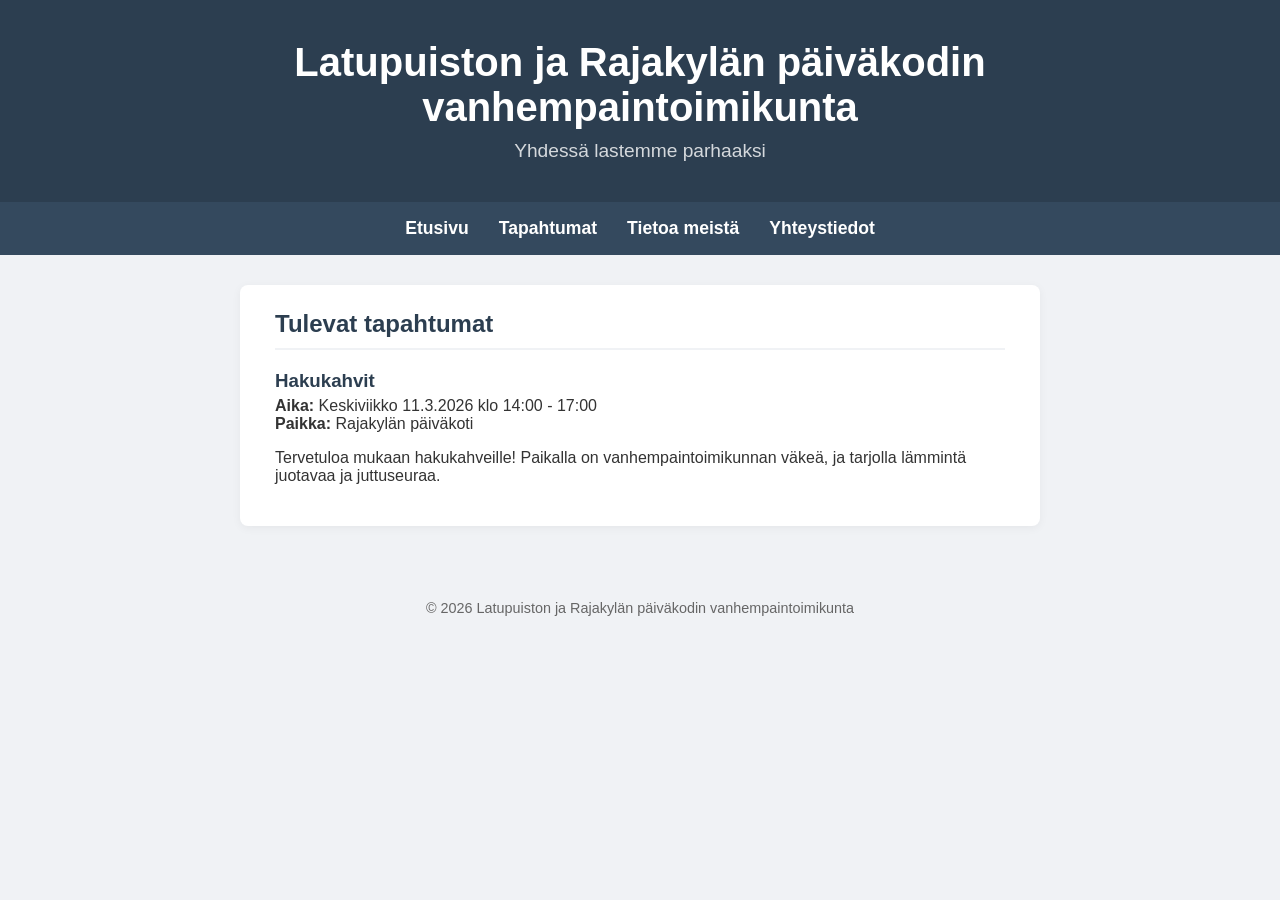
==== tapahtumat.html @ c9346e57 "Päivitys v.1.0" ====
<!DOCTYPE html>
<html lang="fi">
<head>
    <meta charset="UTF-8">
    <meta name="viewport" content="width=device-width, initial-scale=1.0">
    <title>Tapahtumat - Latupuiston ja Rajakylän päiväkodin vanhempaintoimikunta</title>
    <link rel="stylesheet" href="tyyli.css">
</head>
<body>
    
    <header>
        <h1>Latupuiston ja Rajakylän päiväkodin<br>vanhempaintoimikunta</h1>
        <p>Yhdessä lastemme parhaaksi</p>
    </header>

    <nav>
        <a href="index.html">Etusivu</a>
        <a href="tapahtumat.html">Tapahtumat</a>
        <a href="tietoa.html">Tietoa meistä</a>
        <a href="#">Yhteystiedot</a>
    </nav>

    <main>
        <section>
            <h2>Tulevat tapahtumat</h2>
            
            <article>
                <h3 style="color: #2c3e50; margin-bottom: 5px;">Hakukahvit</h3>
                <p style="margin-top: 0;">
                    <strong>Aika:</strong> Keskiviikko 11.3.2026 klo 14:00 - 17:00<br>
                    <strong>Paikka:</strong> Rajakylän päiväkoti
                </p>
                <p>Tervetuloa mukaan hakukahveille! Paikalla on vanhempaintoimikunnan väkeä, ja tarjolla lämmintä juotavaa ja juttuseuraa.</p>
            </article>

        </section>
    </main>

    <footer>
        <p>&copy; 2026 Latupuiston ja Rajakylän päiväkodin vanhempaintoimikunta</p>
    </footer>

</body>
</html>
---- tyyli.css ----
/* Perusasetukset */
body {
    font-family: 'Segoe UI', Tahoma, Geneva, Verdana, sans-serif;
    margin: 0;
    padding: 0;
    background-color: #f0f2f5;
    color: #333;
}

/* Ylätunnisteen tyyli */
header {
    background-color: #2c3e50;
    color: white;
    text-align: center;
    padding: 2.5rem 0;
}

header h1 {
    margin: 0;
    font-size: 2.5rem;
}

header p {
    margin: 10px 0 0 0;
    font-size: 1.2rem;
    opacity: 0.8;
}

/* Valikon tyyli */
nav {
    background-color: #34495e;
    display: flex;
    justify-content: center;
    padding: 1rem;
}

nav a {
    color: white;
    text-decoration: none;
    margin: 0 15px;
    font-weight: bold;
    font-size: 1.1rem;
}

nav a:hover {
    color: #f39c12; /* Muuttuu oranssiksi kun hiiri viedään päälle */
}

/* Pääsisällön tyyli */
main {
    max-width: 800px;
    margin: 30px auto;
    padding: 0 20px;
}

/* Yksittäisten "laatikoiden" tyyli */
section {
    background-color: white;
    padding: 25px 35px;
    margin-bottom: 25px;
    border-radius: 8px;
    box-shadow: 0 2px 10px rgba(0,0,0,0.05);
}

section h2 {
    color: #2c3e50;
    margin-top: 0;
    border-bottom: 2px solid #f0f2f5;
    padding-bottom: 10px;
}

/* Alatunniste */
footer {
    text-align: center;
    padding: 20px;
    color: #666;
    font-size: 0.9rem;
    margin-top: 40px;
}
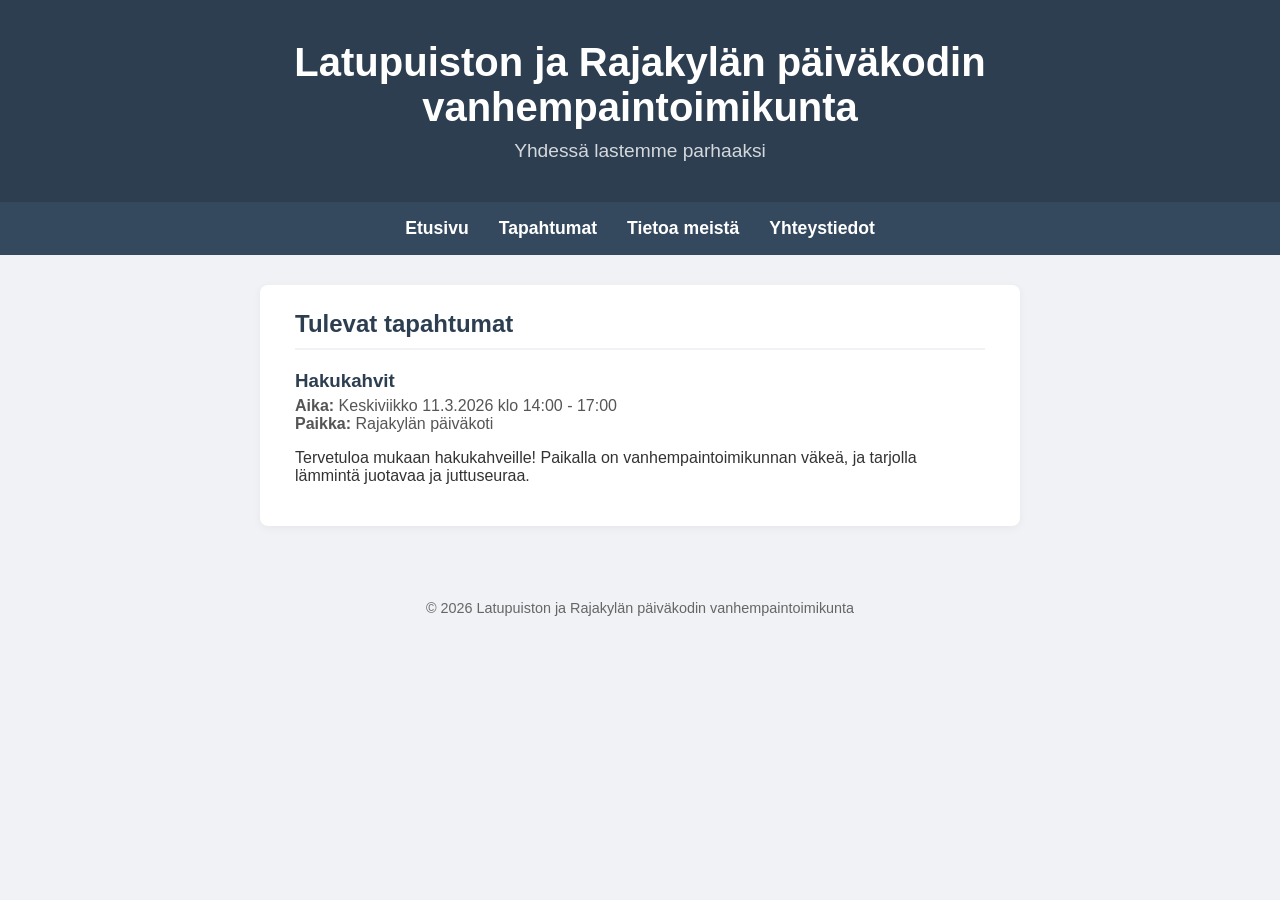
==== commit f0e4f2a9: "Päivitys v.1.2" ====
--- a/tapahtumat.html
+++ b/tapahtumat.html
@@ -9,7 +9,7 @@
 <body>
     
     <header>
-        <h1>Latupuiston ja Rajakylän päiväkodin<br>vanhempaintoimikunta</h1>
+        <h1>Latupuiston ja Rajakylän päiväkodin<br>vanhempain&shy;toimi&shy;kunta</h1>
         <p>Yhdessä lastemme parhaaksi</p>
     </header>
 
@@ -17,16 +17,16 @@
         <a href="index.html">Etusivu</a>
         <a href="tapahtumat.html">Tapahtumat</a>
         <a href="tietoa.html">Tietoa meistä</a>
-        <a href="#">Yhteystiedot</a>
+        <a href="yhteystiedot.html">Yhteystiedot</a>
     </nav>
 
     <main>
         <section>
             <h2>Tulevat tapahtumat</h2>
             
-            <article>
-                <h3 style="color: #2c3e50; margin-bottom: 5px;">Hakukahvit</h3>
-                <p style="margin-top: 0;">
+            <article class="tapahtuma-laatikko">
+                <h3>Hakukahvit</h3>
+                <p>
                     <strong>Aika:</strong> Keskiviikko 11.3.2026 klo 14:00 - 17:00<br>
                     <strong>Paikka:</strong> Rajakylän päiväkoti
                 </p>
--- a/tyyli.css
+++ b/tyyli.css
@@ -1,3 +1,9 @@
+/* Turvaverkko sivuttaisen heilumisen estämiseksi (KORJATTU MOBIILIN ONGELMA) */
+html, body {
+    overflow-x: hidden;
+    max-width: 100vw;
+}
+
 /* Perusasetukset */
 body {
     font-family: 'Segoe UI', Tahoma, Geneva, Verdana, sans-serif;
@@ -12,12 +18,15 @@
     background-color: #2c3e50;
     color: white;
     text-align: center;
-    padding: 2.5rem 0;
+    padding: 2.5rem 10px; /* Päivitetty tyhjä tila */
+    box-sizing: border-box;
 }
 
 header h1 {
     margin: 0;
     font-size: 2.5rem;
+    word-wrap: break-word; /* Tärkeä! Mahdollistaa tavutuksen */
+    hyphens: auto;         /* Tärkeä! Laittaa tavuviivan pitkiin sanoihin */
 }
 
 header p {
@@ -32,6 +41,7 @@
     display: flex;
     justify-content: center;
     padding: 1rem;
+    box-sizing: border-box;
 }
 
 nav a {
@@ -43,7 +53,7 @@
 }
 
 nav a:hover {
-    color: #f39c12; /* Muuttuu oranssiksi kun hiiri viedään päälle */
+    color: #f39c12;
 }
 
 /* Pääsisällön tyyli */
@@ -51,6 +61,7 @@
     max-width: 800px;
     margin: 30px auto;
     padding: 0 20px;
+    box-sizing: border-box;
 }
 
 /* Yksittäisten "laatikoiden" tyyli */
@@ -60,6 +71,7 @@
     margin-bottom: 25px;
     border-radius: 8px;
     box-shadow: 0 2px 10px rgba(0,0,0,0.05);
+    box-sizing: border-box;
 }
 
 section h2 {
@@ -69,6 +81,25 @@
     padding-bottom: 10px;
 }
 
+/* Tapahtumat-sivun yksittäinen tapahtuma */
+.tapahtuma-laatikko h3 {
+    color: #2c3e50;
+    margin-bottom: 5px;
+}
+
+.tapahtuma-laatikko p:first-of-type {
+    margin-top: 0;
+    color: #555;
+}
+
+/* Yhteystiedot-sivun sähköpostilaatikko */
+.yhteys-laatikko {
+    background-color: #f9f9f9;
+    padding: 15px;
+    border-left: 4px solid #f39c12;
+    margin: 20px 0;
+}
+
 /* Alatunniste */
 footer {
     text-align: center;
@@ -76,4 +107,40 @@
     color: #666;
     font-size: 0.9rem;
     margin-top: 40px;
+    box-sizing: border-box;
+}
+
+/* --- MOBIILIOPTIMOINTI (Kapeat ruudut) --- */
+@media (max-width: 600px) {
+    
+    header {
+        padding: 1.5rem 10px;
+    }
+
+    header h1 {
+        font-size: 1.6rem; /* Pienennetty otsikko */
+    }
+
+    nav {
+        flex-direction: column;
+        padding: 0;
+    }
+
+    nav a {
+        display: block;
+        width: 100%;
+        margin: 0;
+        padding: 15px 0;
+        border-bottom: 1px solid #2c3e50;
+        box-sizing: border-box;
+    }
+
+    main {
+        padding: 0 10px;
+        margin: 15px auto;
+    }
+
+    section {
+        padding: 20px 15px;
+    }
 }
